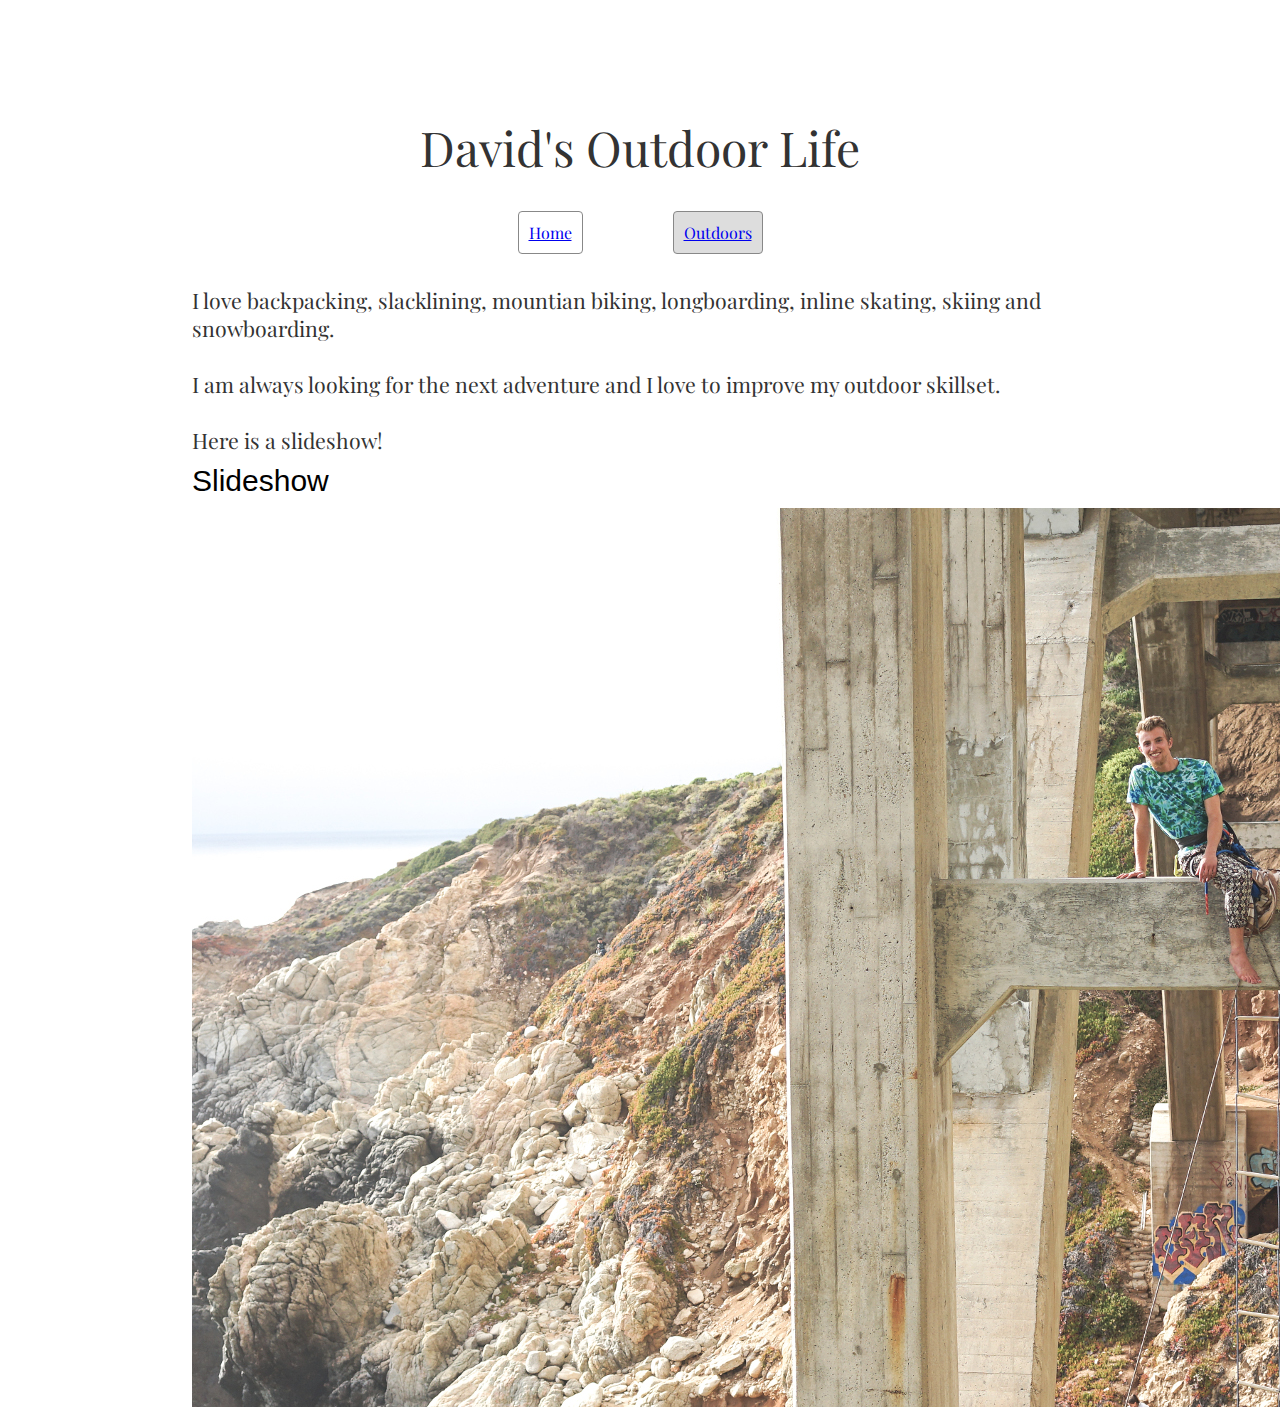
==== outdoors.html @ 88297b53 "spacing and line breaks" ====
<html>
  <body>
    <header>
      <link href="https://fonts.googleapis.com/css?family=Playfair+Display" rel="stylesheet">
      <link rel="stylesheet" href="css/style.css" type="text/css">
      <title>David's Outdoor Life</title>
      <nav>
        <ul>
          <li><a href="index.html">Home</a></li >
          <li class="selected"><a href="outdoors.html">Outdoors</a></li>
        </ul>
      </nav>
    </header>
    <main>
      I love backpacking, slacklining, mountian biking, longboarding, inline skating, skiing and snowboarding.
      <br><br>
      I am always looking for the next adventure and I love to improve my outdoor skillset.
      <br><br>
      Here is a slideshow!
    </main>


    <h2 class="my-center slideshow">Slideshow</h2>

    <div class="my-content my-section" style="max-width:500px">
      <!-- images for slideshow -->
      <img class="Slides" src="material/1s.jpg">
      <img class="Slides" src="material/2s.jpg">
      <img class="Slides" src="material/3s.jpg">
      <img class="Slides" src="material/4s.jpg">
      <img class="Slides" src="material/5s.jpg">
    </div>
    <script src="script/slide.js"></script>
  </body>
  </html>
---- css/style.css ----
header
{
  display:block;
  width:100%;
}

/*Below 3-line block from w3 schools*/
h1{font-size:36px}h2{font-size:30px}h3{font-size:24px}h4{font-size:20px}h5{font-size:18px}h6{font-size:16px}.w3-serif{font-family:serif}
h1,h2,h3,h4,h5,h6{font-family:"Segoe UI",Arial,sans-serif;font-weight:400;margin:10px 0}.w3-wide{letter-spacing:4px}
hr{border:0;border-top:1px solid #eee;margin:20px 0}

body
{
  margin-top: 9%;
  margin-left: 15%;
  margin-right: 15%;
}

title
{
  font-size:36pt;
  color: #333;
  font-family: 'Playfair Display', Arial, serif;
  display: flex;
  justify-content: center;
}

nav
{
  font-size:1em;
  padding: 32px;
}

nav ul
{
  display: flex;
  justify-content: center;
  list-style:none;
  margin:0;
  padding:0;
}

nav ul li
{
  display: inline;
  border: 1px solid #888;
  border-radius: 4px;
  transition: 0.2s ease-in-out;
  padding: 10px;
  margin-inline-start: 45px;
  font-family: 'Playfair Display', Arial, serif;
  margin-inline-end: 45px;
}

nav ul li.selected
{
  background-color:#ddd;
}

nav ul li:hover
{
  background-color:#aaa;
}

main
{
  font-size:16pt;
  color: #333;
  font-family: 'Playfair Display', Arial, serif;
  display: flex;
  justify-content: center;

}
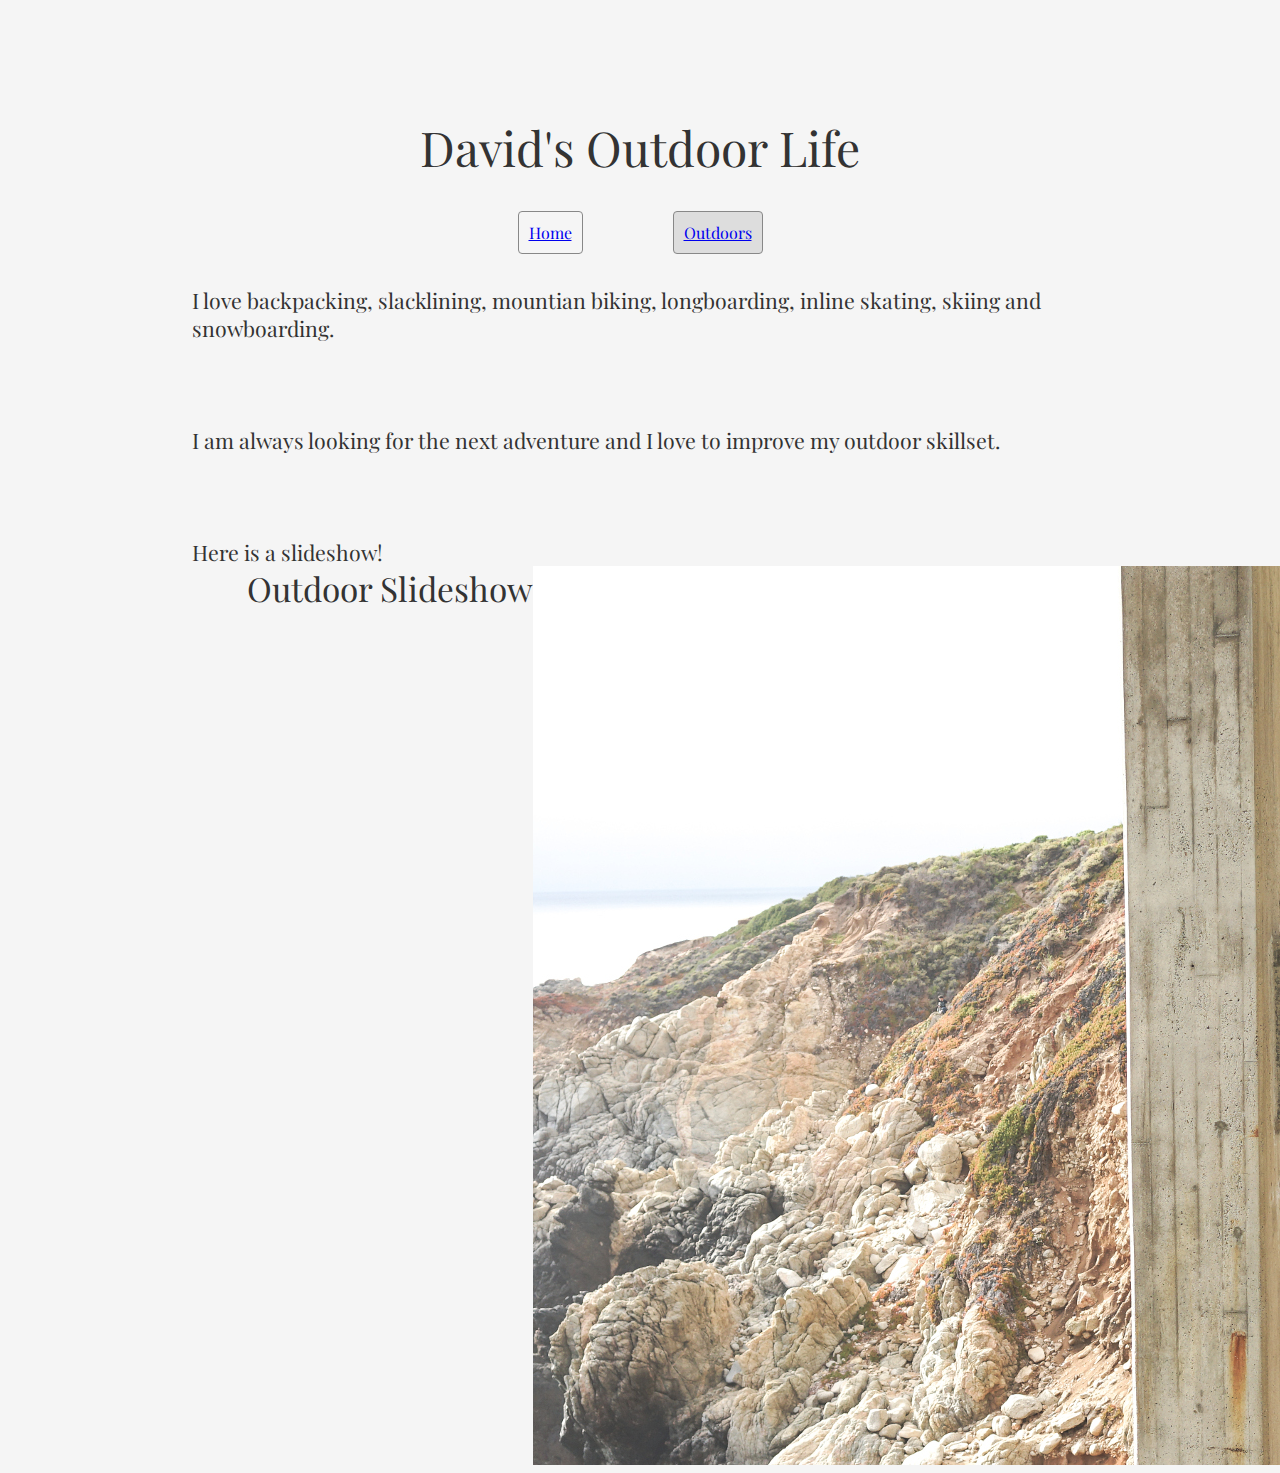
==== commit 58958ed0: "background and more spacing and line breaks" ====
--- a/outdoors.html
+++ b/outdoors.html
@@ -13,14 +13,14 @@
     </header>
     <main>
       I love backpacking, slacklining, mountian biking, longboarding, inline skating, skiing and snowboarding.
-      <br><br>
+      <br><br><br><br>
       I am always looking for the next adventure and I love to improve my outdoor skillset.
-      <br><br>
+      <br><br><br><br>
       Here is a slideshow!
     </main>
 
 
-    <h2 class="my-center slideshow">Slideshow</h2>
+    <titlesmall class="my-center slideshow">Outdoor Slideshow<titlesmall>
 
     <div class="my-content my-section" style="max-width:500px">
       <!-- images for slideshow -->
--- a/css/style.css
+++ b/css/style.css
@@ -15,6 +15,16 @@
   margin-top: 9%;
   margin-left: 15%;
   margin-right: 15%;
+  background-color: whitesmoke;
+}
+
+titlesmall
+{
+  font-size:25pt;
+  color: #333;
+  font-family: 'Playfair Display', Arial, serif;
+  display: flex;
+  justify-content: center;
 }
 
 title
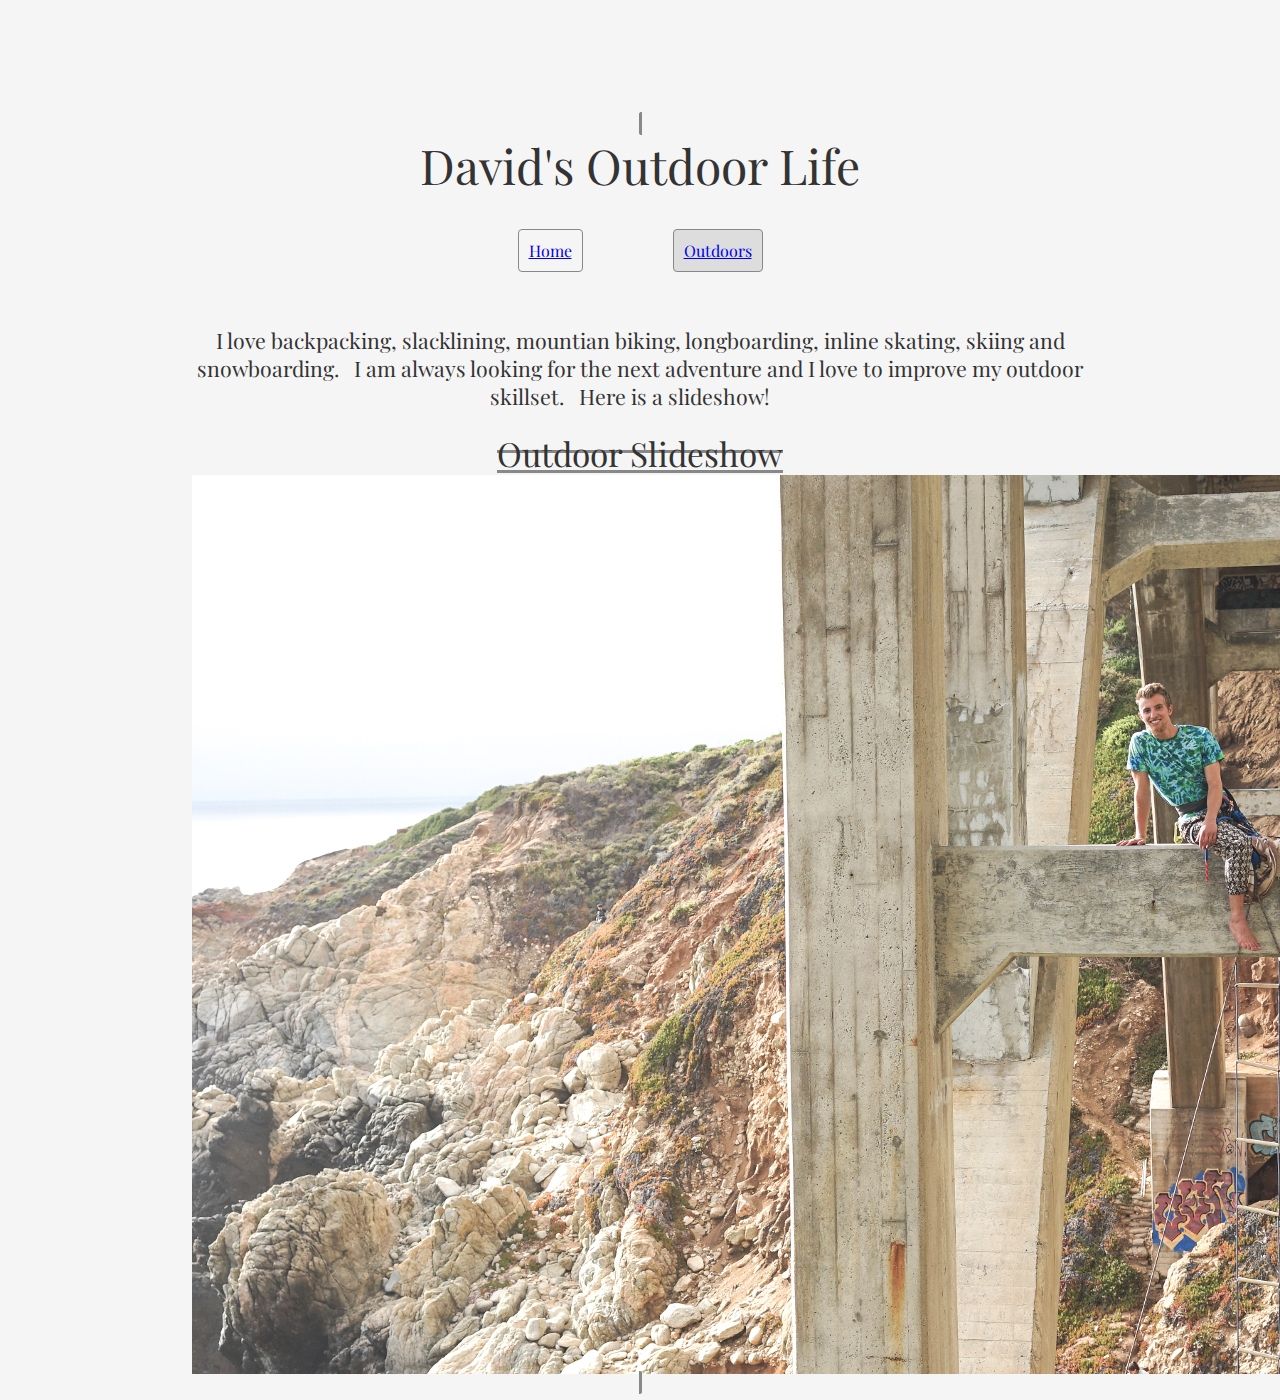
==== commit a67eacc7: "testing line &breaks" ====
--- a/outdoors.html
+++ b/outdoors.html
@@ -1,4 +1,5 @@
 <html>
+<border>
   <body>
     <header>
       <link href="https://fonts.googleapis.com/css?family=Playfair+Display" rel="stylesheet">
@@ -12,11 +13,15 @@
       </nav>
     </header>
     <main>
-      I love backpacking, slacklining, mountian biking, longboarding, inline skating, skiing and snowboarding.
-      <br><br><br><br>
-      I am always looking for the next adventure and I love to improve my outdoor skillset.
-      <br><br><br><br>
-      Here is a slideshow!
+      <p>
+        I love backpacking, slacklining, mountian biking, longboarding, inline skating, skiing and snowboarding.
+        <br\>&nbsp;
+        I am always looking for the next adventure and I love to improve my outdoor skillset.
+        <br\>&nbsp;
+        Here is a slideshow!
+        <br\>&nbsp;
+        <br\>&nbsp;
+      </p>
     </main>
 
 
@@ -32,4 +37,5 @@
     </div>
     <script src="script/slide.js"></script>
   </body>
+</border>
   </html>
--- a/css/style.css
+++ b/css/style.css
@@ -16,6 +16,13 @@
   margin-left: 15%;
   margin-right: 15%;
   background-color: whitesmoke;
+  text-align: center;
+}
+
+border
+{
+  border: 3px solid #888;
+  border-radius: 4px;
 }
 
 titlesmall
@@ -23,8 +30,6 @@
   font-size:25pt;
   color: #333;
   font-family: 'Playfair Display', Arial, serif;
-  display: flex;
-  justify-content: center;
 }
 
 title
@@ -80,5 +85,4 @@
   font-family: 'Playfair Display', Arial, serif;
   display: flex;
   justify-content: center;
-
 }
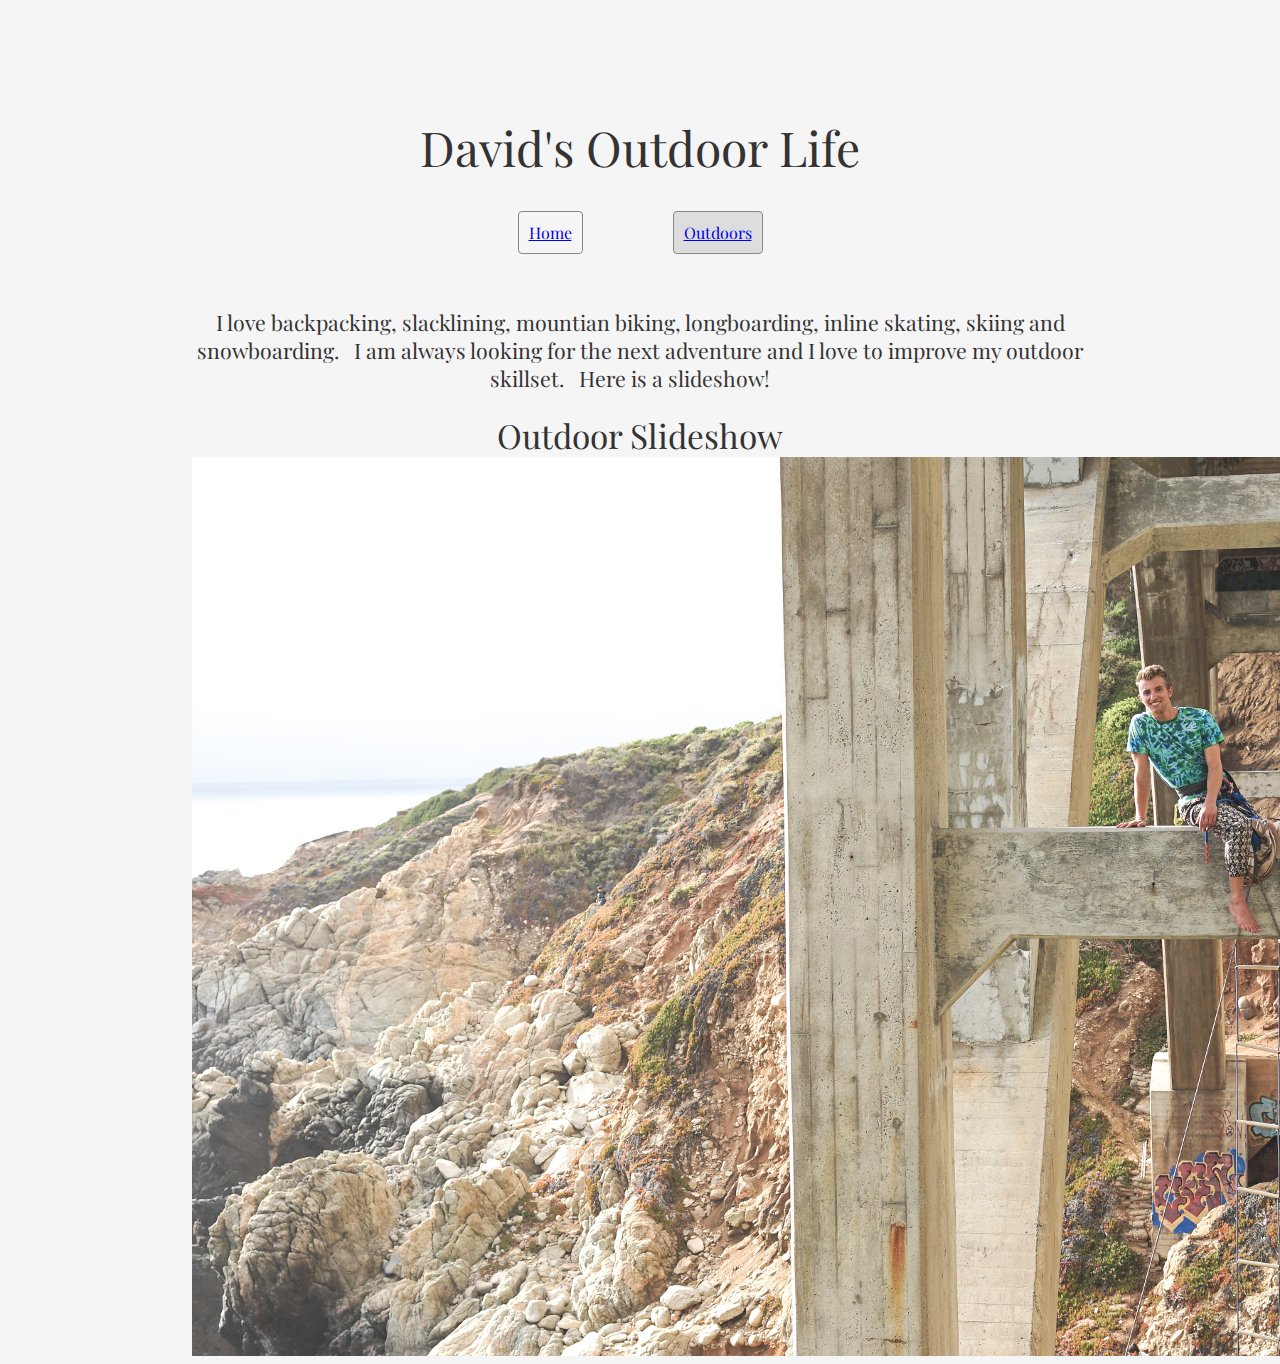
==== commit 01953be5: "mistakes were made, fixing some" ====
--- a/outdoors.html
+++ b/outdoors.html
@@ -1,5 +1,4 @@
 <html>
-<border>
   <body>
     <header>
       <link href="https://fonts.googleapis.com/css?family=Playfair+Display" rel="stylesheet">
@@ -37,5 +36,4 @@
     </div>
     <script src="script/slide.js"></script>
   </body>
-</border>
-  </html>
+</html>
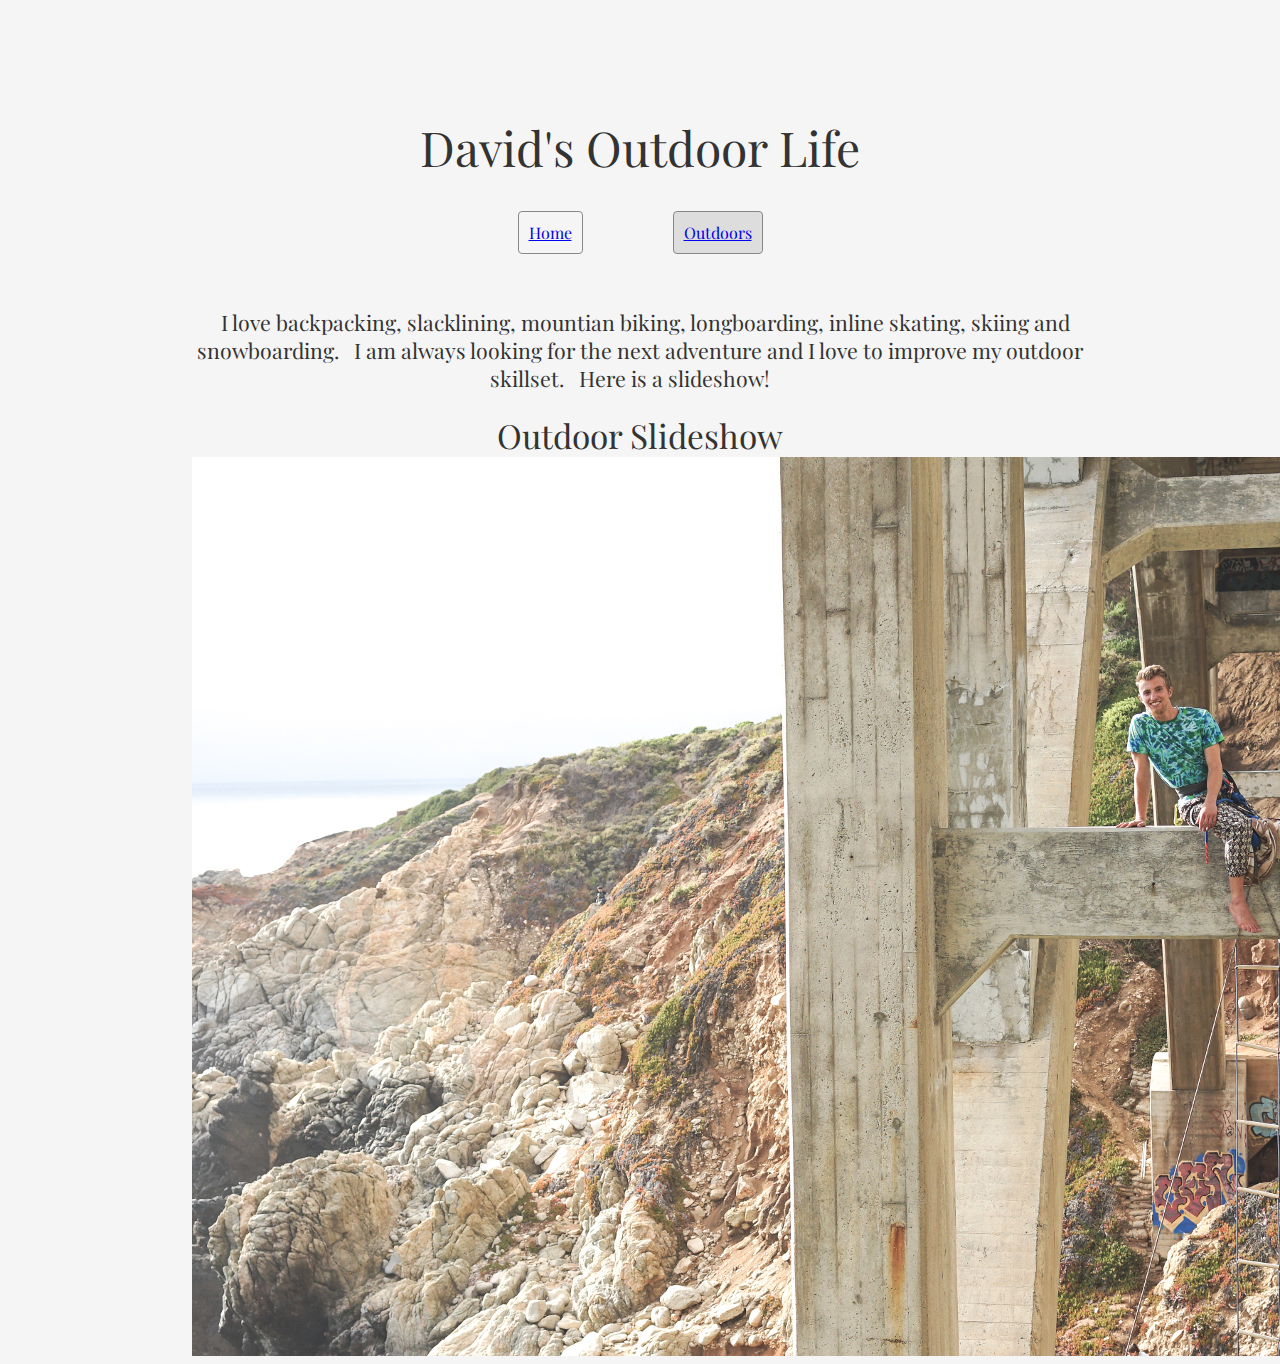
==== commit 3a24649f: "line spaces" ====
--- a/outdoors.html
+++ b/outdoors.html
@@ -13,13 +13,14 @@
     </header>
     <main>
       <p>
+        <br\>&nbsp;
         I love backpacking, slacklining, mountian biking, longboarding, inline skating, skiing and snowboarding.
         <br\>&nbsp;
         I am always looking for the next adventure and I love to improve my outdoor skillset.
         <br\>&nbsp;
         Here is a slideshow!
         <br\>&nbsp;
-        <br\>&nbsp;
+        &nbsp;
       </p>
     </main>
 
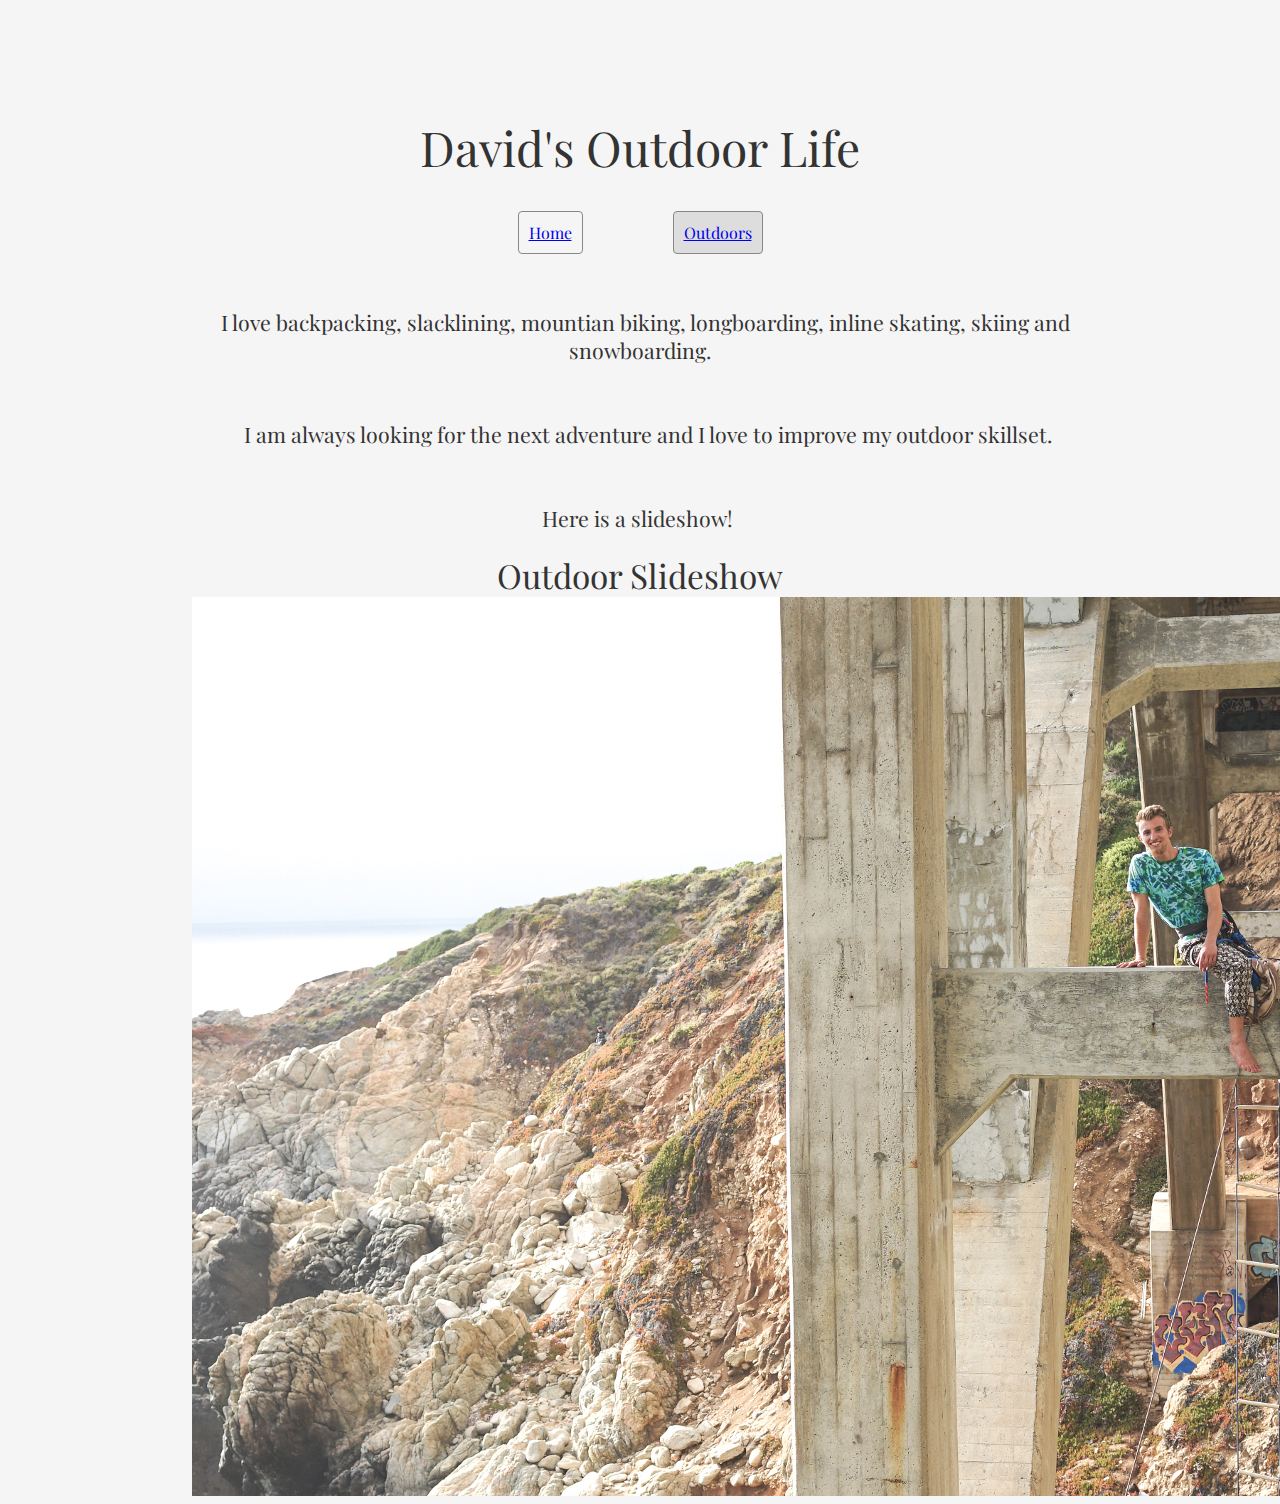
==== commit f43dc933: "line spaces" ====
--- a/outdoors.html
+++ b/outdoors.html
@@ -15,9 +15,9 @@
       <p>
         <br\>&nbsp;
         I love backpacking, slacklining, mountian biking, longboarding, inline skating, skiing and snowboarding.
-        <br\>&nbsp;
+        <br><br><br><br\><br\>&nbsp;&nbsp;
         I am always looking for the next adventure and I love to improve my outdoor skillset.
-        <br\>&nbsp;
+        <br><br><br><br\><br\>&nbsp;&nbsp;
         Here is a slideshow!
         <br\>&nbsp;
         &nbsp;
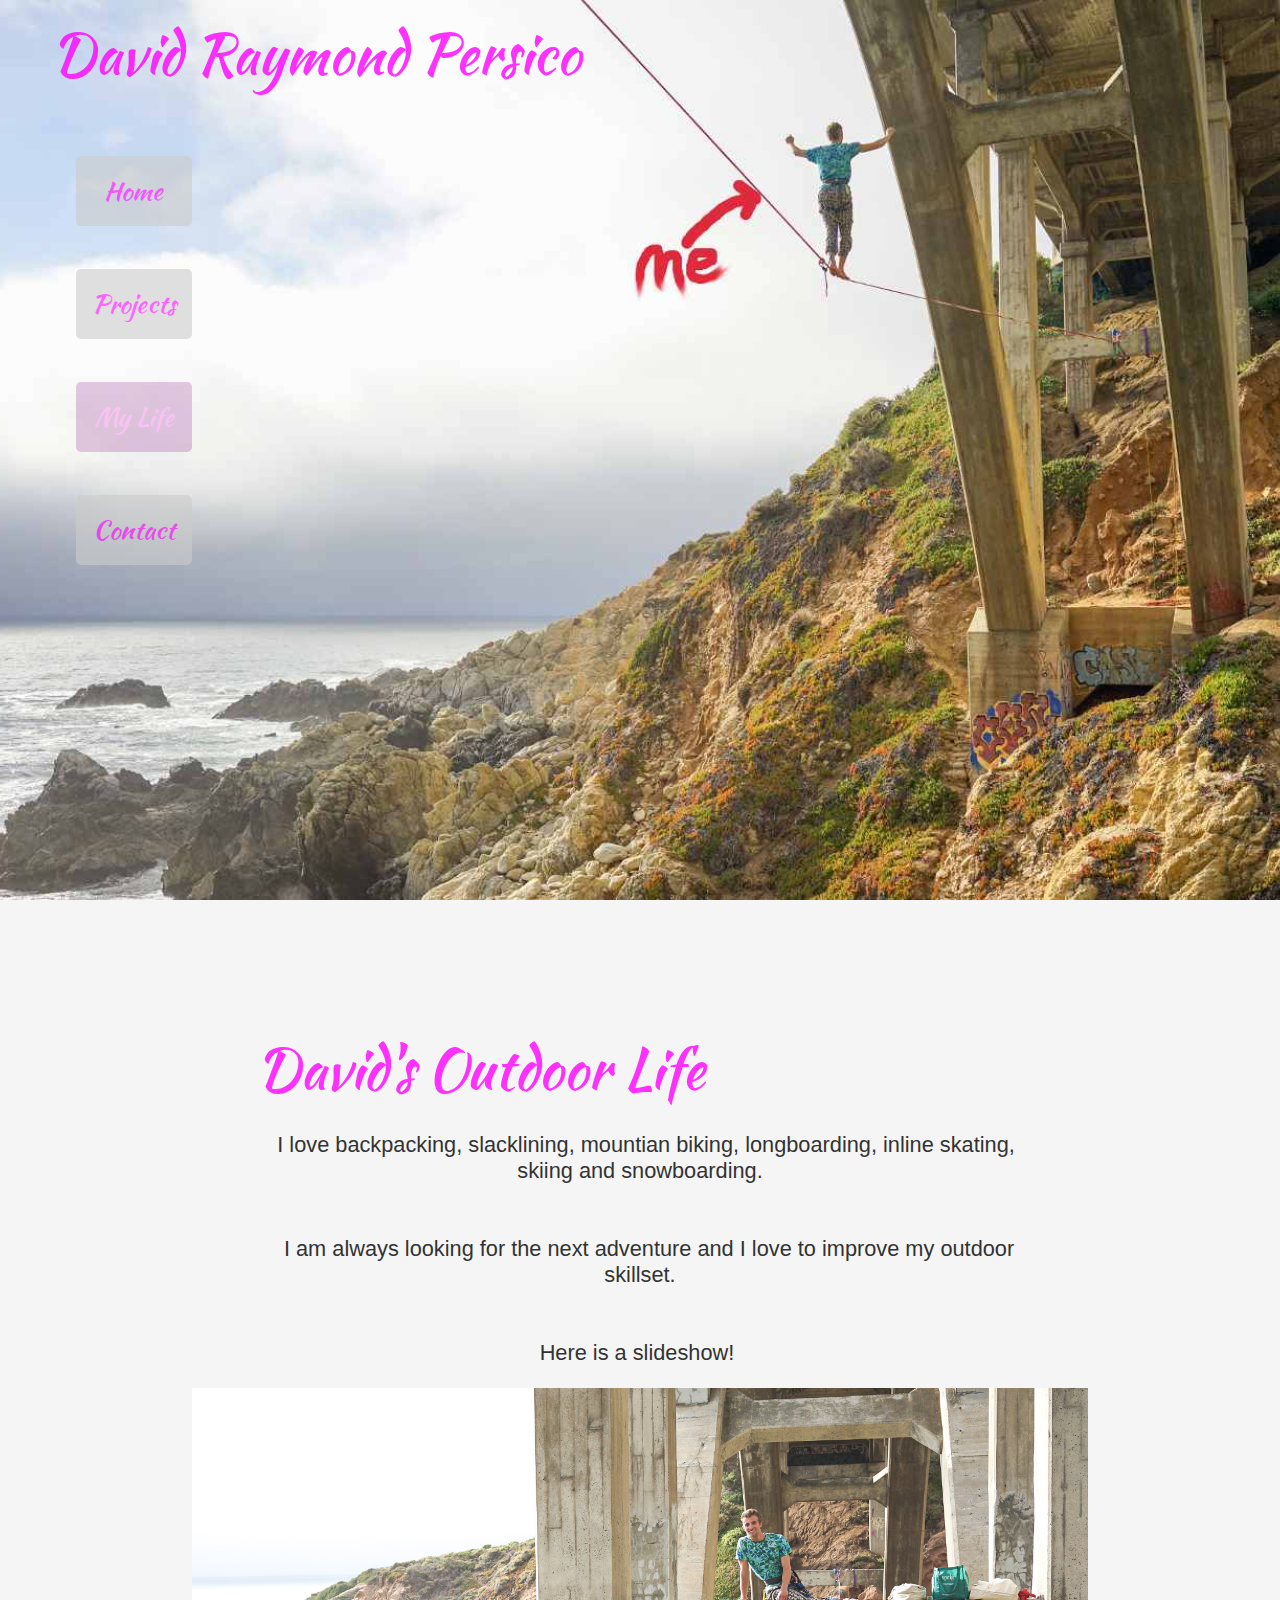
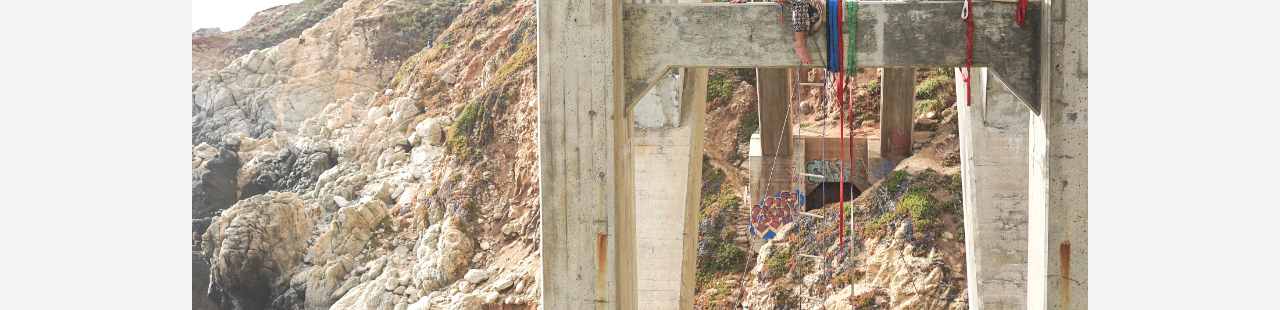
==== commit c20dbce2: "made nice new pages" ====
--- a/outdoors.html
+++ b/outdoors.html
@@ -1,40 +1,43 @@
 <html>
-  <body>
-    <header>
-      <link href="https://fonts.googleapis.com/css?family=Playfair+Display" rel="stylesheet">
-      <link rel="stylesheet" href="css/style.css" type="text/css">
+    <body>
+      <div class="background">
+        <span id="home" role="img" aria-label="Me on a highline.">
+          <span class="inner">
+              <link href="https://fonts.googleapis.com/css?family=Kaushan+Script&display=swap" rel="stylesheet">
+              <link rel="stylesheet" href="css/style.css" type="text/css">
+              <title>David Raymond Persico</title>
+              <nav>
+                <ul>
+                  <li><a href="index.html">Home</a></li>
+                  <li><a href="showcase.html">Projects</a></li>
+                  <li class="selected"><a href="outdoors.html">My Life</a></li>
+                  <li><a href="contact.html">Contact</a></li>
+                </ul>
+              </nav>
+            </span>
+        </span>
+      </div>
+    <main>
       <title>David's Outdoor Life</title>
-      <nav>
-        <ul>
-          <li><a href="index.html">Home</a></li >
-          <li class="selected"><a href="outdoors.html">Outdoors</a></li>
-        </ul>
-      </nav>
-    </header>
-    <main>
-      <p>
-        <br\>&nbsp;
-        I love backpacking, slacklining, mountian biking, longboarding, inline skating, skiing and snowboarding.
-        <br><br><br><br\><br\>&nbsp;&nbsp;
-        I am always looking for the next adventure and I love to improve my outdoor skillset.
-        <br><br><br><br\><br\>&nbsp;&nbsp;
-        Here is a slideshow!
-        <br\>&nbsp;
-        &nbsp;
-      </p>
-    </main>
-
-
-    <titlesmall class="my-center slideshow">Outdoor Slideshow<titlesmall>
-
-    <div class="my-content my-section" style="max-width:500px">
-      <!-- images for slideshow -->
-      <img class="Slides" src="material/1s.jpg">
-      <img class="Slides" src="material/2s.jpg">
-      <img class="Slides" src="material/3s.jpg">
-      <img class="Slides" src="material/4s.jpg">
-      <img class="Slides" src="material/5s.jpg">
-    </div>
-    <script src="script/slide.js"></script>
-  </body>
-</html>
+        <p>
+          <br\>&nbsp;
+          I love backpacking, slacklining, mountian biking, longboarding, inline skating, skiing and snowboarding.
+          <br><br><br><br\><br\>&nbsp;&nbsp;
+          I am always looking for the next adventure and I love to improve my outdoor skillset.
+          <br><br><br><br\><br\>&nbsp;&nbsp;
+          Here is a slideshow!
+          <br\>&nbsp;
+          &nbsp;
+        </p>
+      </main>
+      <titlesmall Outdoor Slideshow<titlesmall>
+        <div class="my-content">
+          <img class="Slides" src="material/1s.jpg">
+          <img class="Slides" src="material/2s.jpg">
+          <img class="Slides" src="material/3s.jpg">
+          <img class="Slides" src="material/4s.jpg">
+          <img class="Slides" src="material/5s.jpg">
+        </div>
+        <script src="script/slide.js"></script>
+      </body>
+    </html>
--- a/css/style.css
+++ b/css/style.css
@@ -5,18 +5,25 @@
   width:100%;
 }
 
+a
+{
+  color:fuchsia;
+  text-decoration:none;
+}
+
 /*Below 3-line block from w3 schools*/
 h1{font-size:36px}h2{font-size:30px}h3{font-size:24px}h4{font-size:20px}h5{font-size:18px}h6{font-size:16px}.w3-serif{font-family:serif}
 h1,h2,h3,h4,h5,h6{font-family:"Segoe UI",Arial,sans-serif;font-weight:400;margin:10px 0}.w3-wide{letter-spacing:4px}
 hr{border:0;border-top:1px solid #eee;margin:20px 0}
 
-body
+html, body
 {
-  margin-top: 9%;
-  margin-left: 15%;
-  margin-right: 15%;
+  margin: 0;
+  text-align: center;
+  width: auto;
+  height: 100%;
   background-color: whitesmoke;
-  text-align: center;
+
 }
 
 border
@@ -29,60 +36,137 @@
 {
   font-size:25pt;
   color: #333;
-  font-family: 'Playfair Display', Arial, serif;
+  font-family: 'Kaushan Script', cursive;
 }
 
 title
 {
-  font-size:36pt;
-  color: #333;
-  font-family: 'Playfair Display', Arial, serif;
+  font-size:4.4vw;
+  color:fuchsia;opacity: 0.8;
+  font-family: 'Kaushan Script', cursive;
   display: flex;
-  justify-content: center;
+  justify-content: left
 }
 
 nav
 {
-  font-size:1em;
-  padding: 32px;
+  padding-top: 5%;
+  padding-bottom: 0;
+  padding-left:2%;
+  padding-right:90%;
+}
+
+div, span
+{
+  height: inherit;
 }
 
 nav ul
 {
-  display: flex;
-  justify-content: center;
+  display: table;
   list-style:none;
-  margin:0;
+  margin-bottom: 0;
+  margin-top: 0;
   padding:0;
 }
 
 nav ul li
 {
-  display: inline;
-  border: 1px solid #888;
-  border-radius: 4px;
+  font-size:2vw;
+  font-family: 'Kaushan Script', cursive;
+  border: 0.5vw solid #CCC;opacity: 0.6;
+  padding: .8vw;
+  border-radius: 5px;
+  margin-bottom: 3.4vw;
   transition: 0.2s ease-in-out;
-  padding: 10px;
-  margin-inline-start: 45px;
-  font-family: 'Playfair Display', Arial, serif;
-  margin-inline-end: 45px;
+  background-color: #CCC;opacity: 0.6;
 }
 
 nav ul li.selected
 {
-  background-color:#ddd;
+  border: 0.5vw solid #800080;opacity:0.2;
+  background-color:#800080;opacity:0.2;
 }
 
 nav ul li:hover
 {
-  background-color:#aaa;
+  background-color:#aaa;opacity: 0.6;
+  border: 0.5vw solid #aaa;opacity: 0.6;
 }
 
 main
 {
-  font-size:16pt;
+  margin-top: 10%;
+  margin-left: 20%;
+  margin-right: 20%;
+  font-size:1.7vw;
   color: #333;
   font-family: 'Playfair Display', Arial, serif;
-  display: flex;
+  display: block;
   justify-content: center;
+  align-content: center;
 }
+
+.background #home {
+  display: inline-block;
+  width: 100%;
+  vertical-align: middle;
+  background-attachment: fixed;
+  background-position: center;
+  background-repeat: no-repeat;
+  background-size: cover;
+}
+
+.background #home .inner {
+    display: block;
+    height: 0;
+    padding-top: 1%;
+    padding-left: 4%;
+}
+
+.my-content
+{
+  align-content: center;
+  display: block;
+  margin-left: auto;
+  margin-right: auto;
+  width: 70%;
+
+}
+
+.my-content .Slides
+{
+  width: 100%;
+  height: auto;
+}
+
+
+@media only screen and (min-width: 200px) {
+  .background #home {
+    background-image: url('/material/backgroundTiny.JPG');
+  }
+}
+
+@media only screen and (min-width: 600px) {
+  .background #home {
+    background-image: url('/material/backgroundSHD.JPG');
+  }
+}
+
+@media only screen and (min-width: 1400px) {
+  .background #home {
+    background-image: url('/material/backgroundHD.JPG');
+  }
+}
+
+@media only screen and (min-width: 2500px) {
+  .background #home {
+    background-image: url('/material/background3k.JPG');
+  }
+}
+
+@media only screen and (min-width: 3000px) {
+  .background #home {
+    background-image: url('/material/background4k.JPG');
+  }
+}
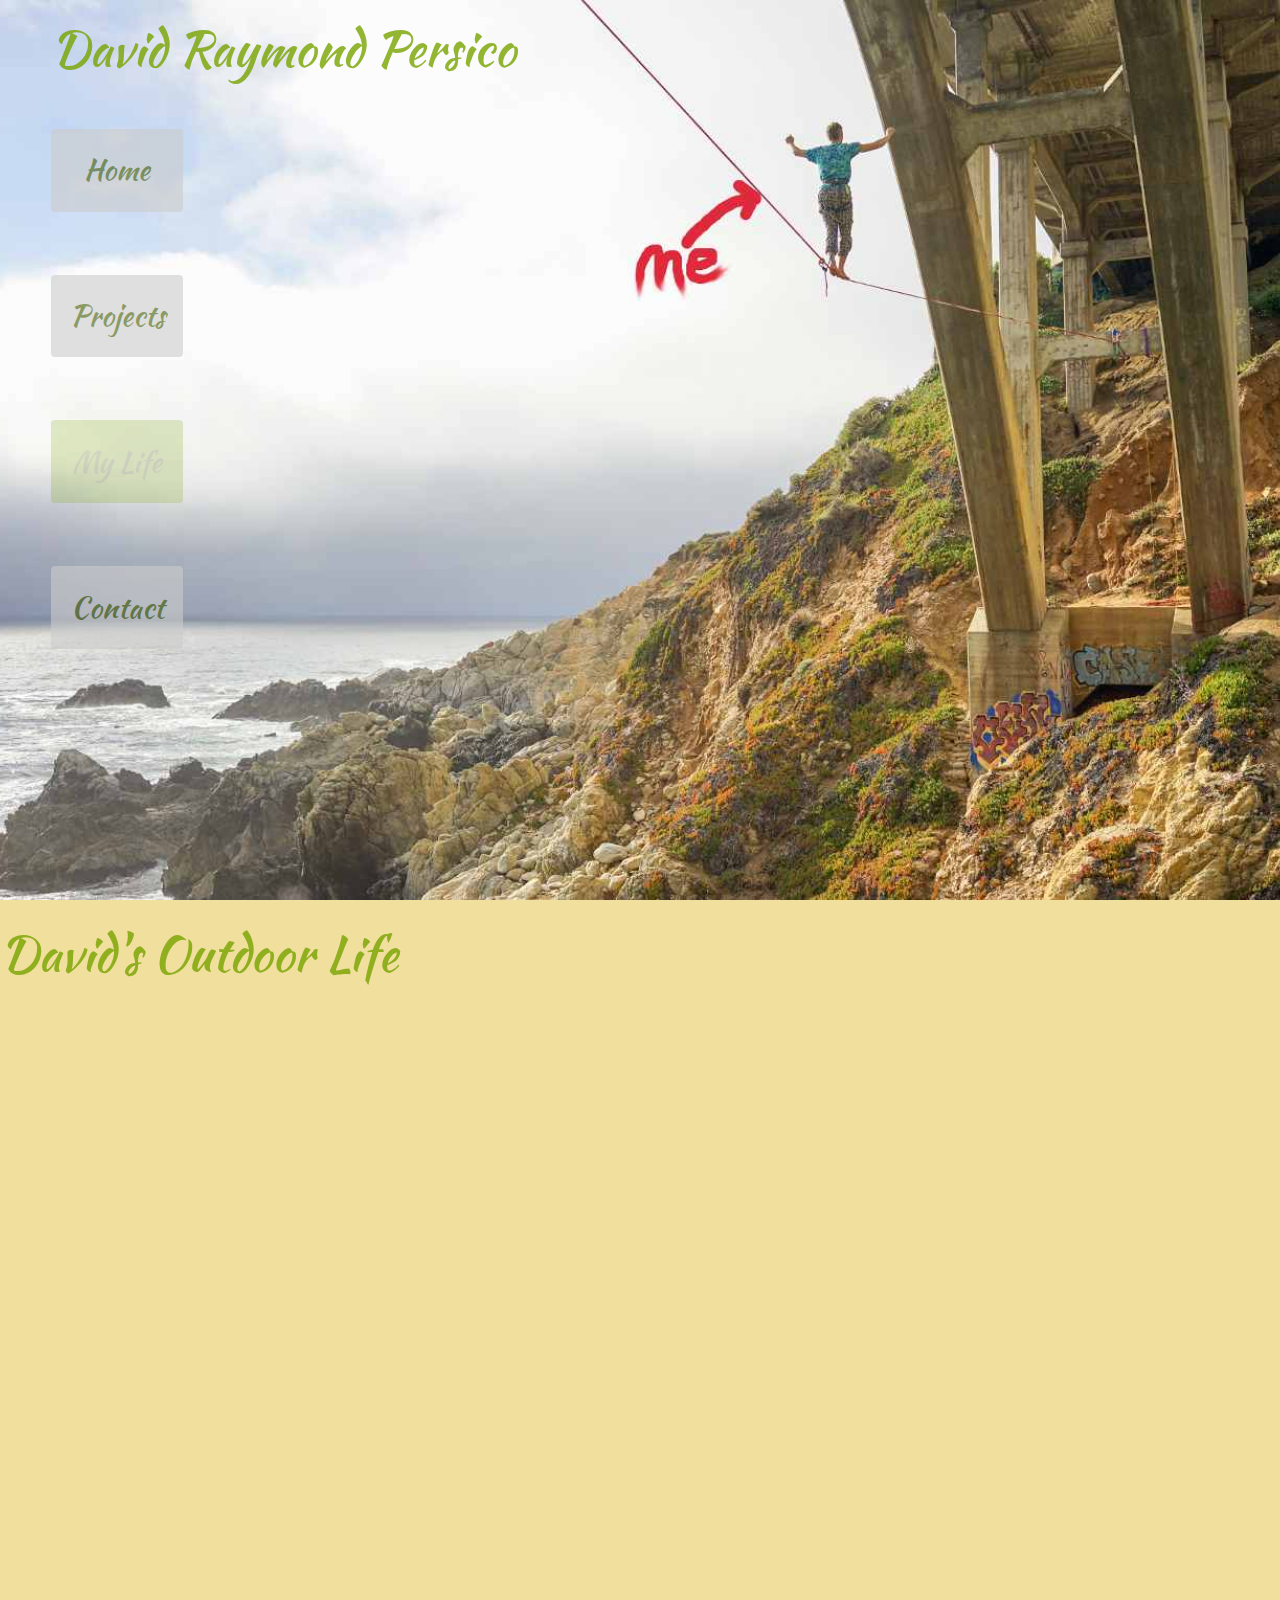
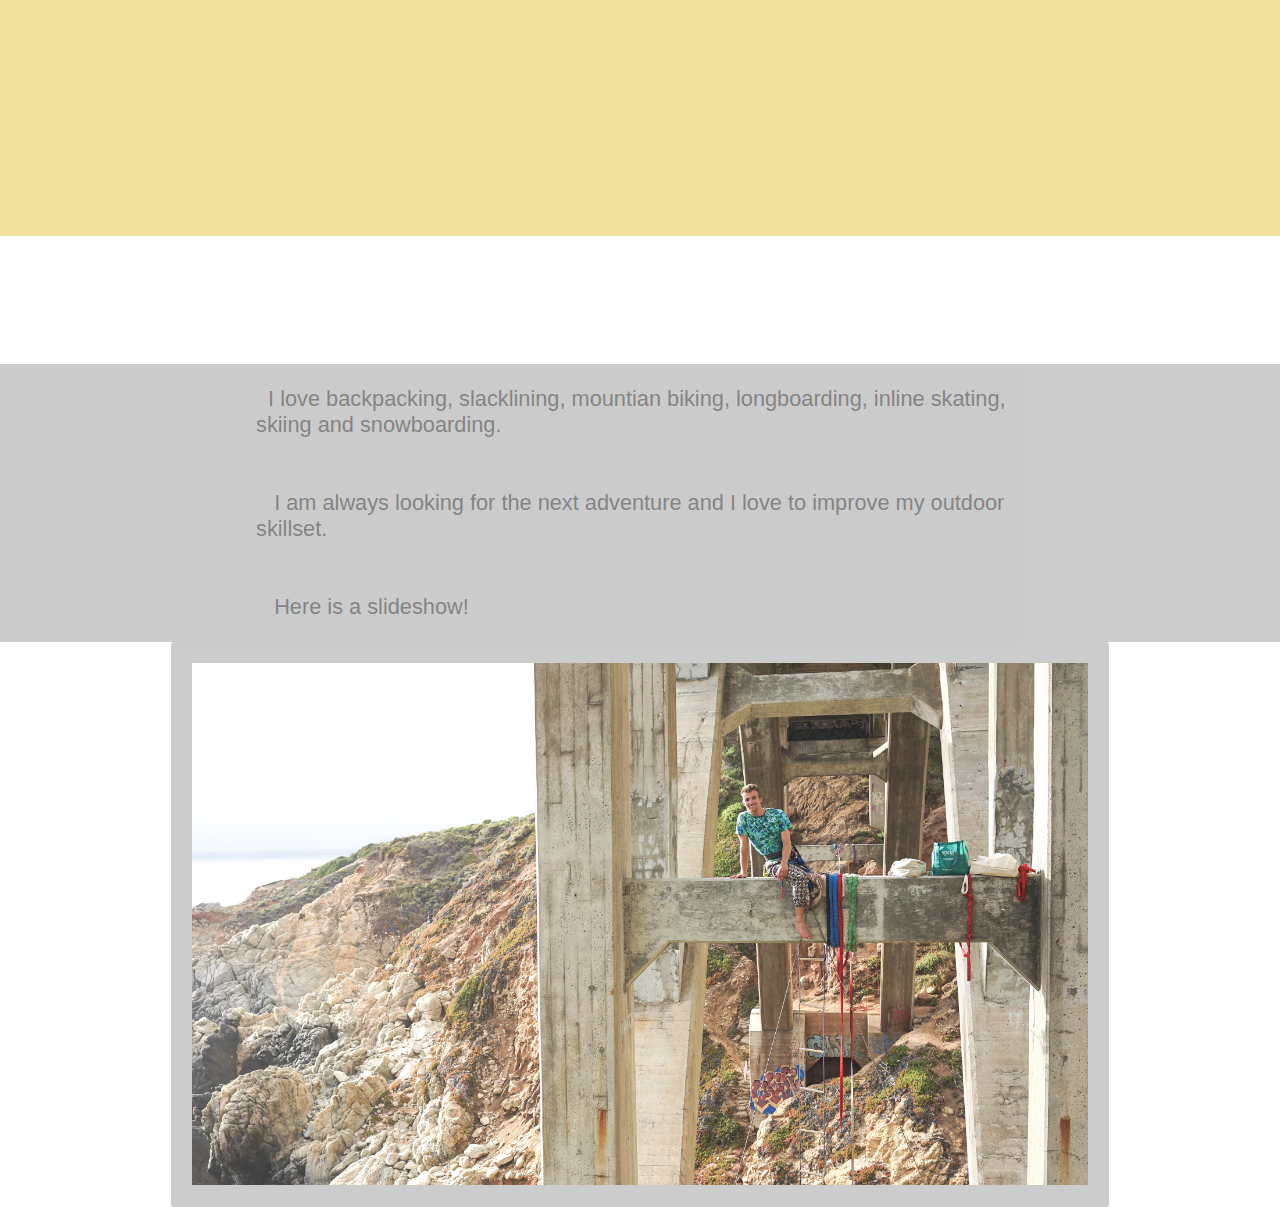
==== commit b442dfeb: "more responsive page and  aspect-ratio based adjustments and overflow control" ====
--- a/outdoors.html
+++ b/outdoors.html
@@ -1,43 +1,47 @@
 <html>
-    <body>
-      <div class="background">
-        <span id="home" role="img" aria-label="Me on a highline.">
-          <span class="inner">
-              <link href="https://fonts.googleapis.com/css?family=Kaushan+Script&display=swap" rel="stylesheet">
-              <link rel="stylesheet" href="css/style.css" type="text/css">
-              <title>David Raymond Persico</title>
-              <nav>
-                <ul>
-                  <li><a href="index.html">Home</a></li>
-                  <li><a href="showcase.html">Projects</a></li>
-                  <li class="selected"><a href="outdoors.html">My Life</a></li>
-                  <li><a href="contact.html">Contact</a></li>
-                </ul>
-              </nav>
-            </span>
+  <body>
+    <div class="background">
+      <span id="home" role="img" aria-label="Me on a highline.">
+        <span class="inner">
+          <link href="https://fonts.googleapis.com/css?family=Kaushan+Script&display=swap" rel="stylesheet">
+          <link rel="stylesheet" href="css/style.css" type="text/css">
+          <title>David Raymond Persico</title>
+          <nav>
+            <ul>
+              <li><a href="index.html">Home</a></li>
+              <li><a href="showcase.html">Projects</a></li>
+              <li class="selected"><a href="outdoors.html">My Life</a></li>
+              <li><a href="contact.html">Contact</a></li>
+            </ul>
+          </nav>
         </span>
-      </div>
-    <main>
-      <title>David's Outdoor Life</title>
-        <p>
-          <br\>&nbsp;
-          I love backpacking, slacklining, mountian biking, longboarding, inline skating, skiing and snowboarding.
-          <br><br><br><br\><br\>&nbsp;&nbsp;
-          I am always looking for the next adventure and I love to improve my outdoor skillset.
-          <br><br><br><br\><br\>&nbsp;&nbsp;
-          Here is a slideshow!
-          <br\>&nbsp;
-          &nbsp;
-        </p>
-      </main>
-      <titlesmall Outdoor Slideshow<titlesmall>
-        <div class="my-content">
-          <img class="Slides" src="material/1s.jpg">
-          <img class="Slides" src="material/2s.jpg">
-          <img class="Slides" src="material/3s.jpg">
-          <img class="Slides" src="material/4s.jpg">
-          <img class="Slides" src="material/5s.jpg">
-        </div>
-        <script src="script/slide.js"></script>
-      </body>
-    </html>
+      </span>
+    </div>
+  <div class="bar">
+    <title>David's Outdoor Life</title>
+  </div>
+<main>
+  <content>
+    <p>
+      <br\>&nbsp;
+      I love backpacking, slacklining, mountian biking, longboarding, inline skating, skiing and snowboarding.
+      <br><br><br><br\><br\>&nbsp;&nbsp;
+      I am always looking for the next adventure and I love to improve my outdoor skillset.
+      <br><br><br><br\><br\>&nbsp;&nbsp;
+      Here is a slideshow!
+        <br\>&nbsp;
+        &nbsp;
+      </p>
+    </content>
+  </main>
+  <titlesmall Outdoor Slideshow<titlesmall>
+    <div class="my-content">
+      <img class="Slides" src="material/1s.jpg">
+      <img class="Slides" src="material/2s.jpg">
+      <img class="Slides" src="material/3s.jpg">
+      <img class="Slides" src="material/4s.jpg">
+      <img class="Slides" src="material/5s.jpg">
+    </div>
+  <script src="script/slide.js"></script>
+  </body>
+</html>
--- a/css/style.css
+++ b/css/style.css
@@ -7,7 +7,7 @@
 
 a
 {
-  color:fuchsia;
+  color:#415a00;
   text-decoration:none;
 }
 
@@ -16,14 +16,11 @@
 h1,h2,h3,h4,h5,h6{font-family:"Segoe UI",Arial,sans-serif;font-weight:400;margin:10px 0}.w3-wide{letter-spacing:4px}
 hr{border:0;border-top:1px solid #eee;margin:20px 0}
 
-html, body
+html,body
 {
   margin: 0;
-  text-align: center;
-  width: auto;
+  width: 100%;
   height: 100%;
-  background-color: whitesmoke;
-
 }
 
 border
@@ -42,50 +39,60 @@
 title
 {
   font-size:4.4vw;
-  color:fuchsia;opacity: 0.8;
+  color:#78a400;opacity: 0.8;
   font-family: 'Kaushan Script', cursive;
   display: flex;
-  justify-content: left
+  justify-content: inherit;
 }
 
 nav
 {
-  padding-top: 5%;
-  padding-bottom: 0;
-  padding-left:2%;
-  padding-right:90%;
+  padding-top: 5vh;
+  padding-bottom: 20vh;
+  width:70%;
+  height: inherit;
+  overflow: hidden;
+
 }
 
 div, span
 {
   height: inherit;
+  width: inherit;
 }
 
 nav ul
 {
-  display: table;
+
+  display: table-cell;
   list-style:none;
   margin-bottom: 0;
   margin-top: 0;
   padding:0;
+  overflow: inherit;
+
 }
 
 nav ul li
 {
+  text-align: center;
   font-size:2vw;
   font-family: 'Kaushan Script', cursive;
   border: 0.5vw solid #CCC;opacity: 0.6;
-  padding: .8vw;
-  border-radius: 5px;
-  margin-bottom: 3.4vw;
+  padding-left: .8vw;
+  padding-right:.8vw;
+  padding-top: 1.2vh;
+  padding-bottom: 1.2vh;
+  border-radius: 4px;
+  margin-bottom: 5vh;
   transition: 0.2s ease-in-out;
   background-color: #CCC;opacity: 0.6;
 }
 
 nav ul li.selected
 {
-  border: 0.5vw solid #800080;opacity:0.2;
-  background-color:#800080;opacity:0.2;
+  border: 0.5vw solid #78a400;opacity:0.2;
+  background-color:#78a400;opacity:0.2;
 }
 
 nav ul li:hover
@@ -94,7 +101,22 @@
   border: 0.5vw solid #aaa;opacity: 0.6;
 }
 
+.bar
+{
+  display: block;
+  width: 100%;
+  background-color: #f1df9d;
+  padding-top: 2vh;
+  padding-bottom: 2vh;
+}
+
 main
+{
+  background-color: #aaa;opacity: 0.6;
+  width: 100%;
+}
+
+content
 {
   margin-top: 10%;
   margin-left: 20%;
@@ -108,18 +130,20 @@
 }
 
 .background #home {
-  display: inline-block;
-  width: 100%;
+  display: block;
+  width: 100%;
+  height: 100%;
   vertical-align: middle;
   background-attachment: fixed;
-  background-position: center;
   background-repeat: no-repeat;
   background-size: cover;
 }
 
 .background #home .inner {
     display: block;
-    height: 0;
+    width: 90%;
+    justify-content: left;
+    height: auto;
     padding-top: 1%;
     padding-left: 4%;
 }
@@ -131,6 +155,11 @@
   margin-left: auto;
   margin-right: auto;
   width: 70%;
+  border: 0.9vw solid #CCC;
+  background-color: #CCC;
+  padding: .8vw;
+  border-radius: 3px;
+  margin-bottom: 4vw;
 
 }
 
@@ -140,6 +169,35 @@
   height: auto;
 }
 
+@media only screen and (min-aspect-ratio: 3/1) {
+  nav ul
+  {
+    display: flex;
+  }
+  nav ul li
+  {
+    margin-right: 3vw;
+  }
+}
+@media only screen and (min-aspect-ratio: 1/8) and (max-aspect-ratio: 9/5){
+  .background #home {
+    background-position: center;
+    }
+    title
+    {
+      font-size:5.4vh;
+    }
+    nav ul li
+    {
+      font-size:3.2vh;
+      padding-left: 1.4vh;
+      padding-right:1.4vh;
+      padding-top: 1.6vh;
+      padding-bottom: 1.6vh;
+      border-radius: 4px;
+      margin-bottom: 7vh;
+    }
+}
 
 @media only screen and (min-width: 200px) {
   .background #home {
